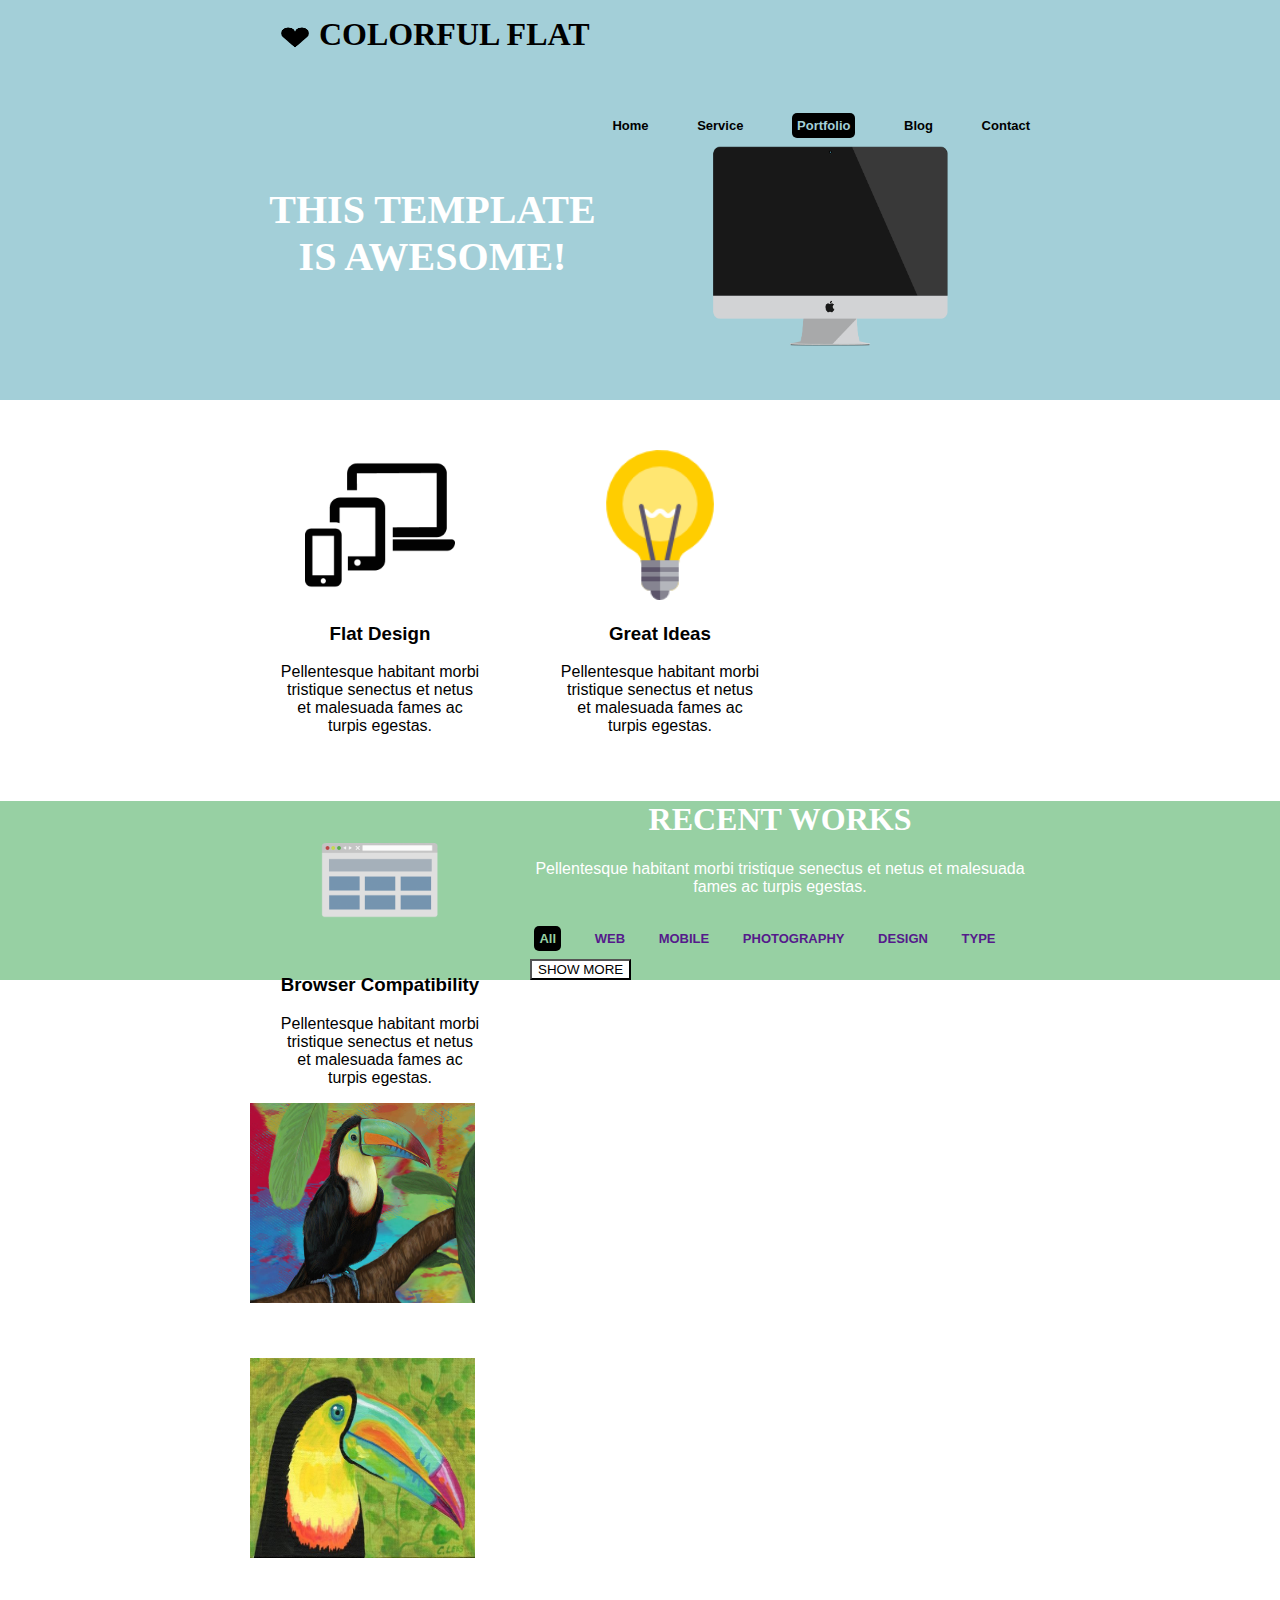
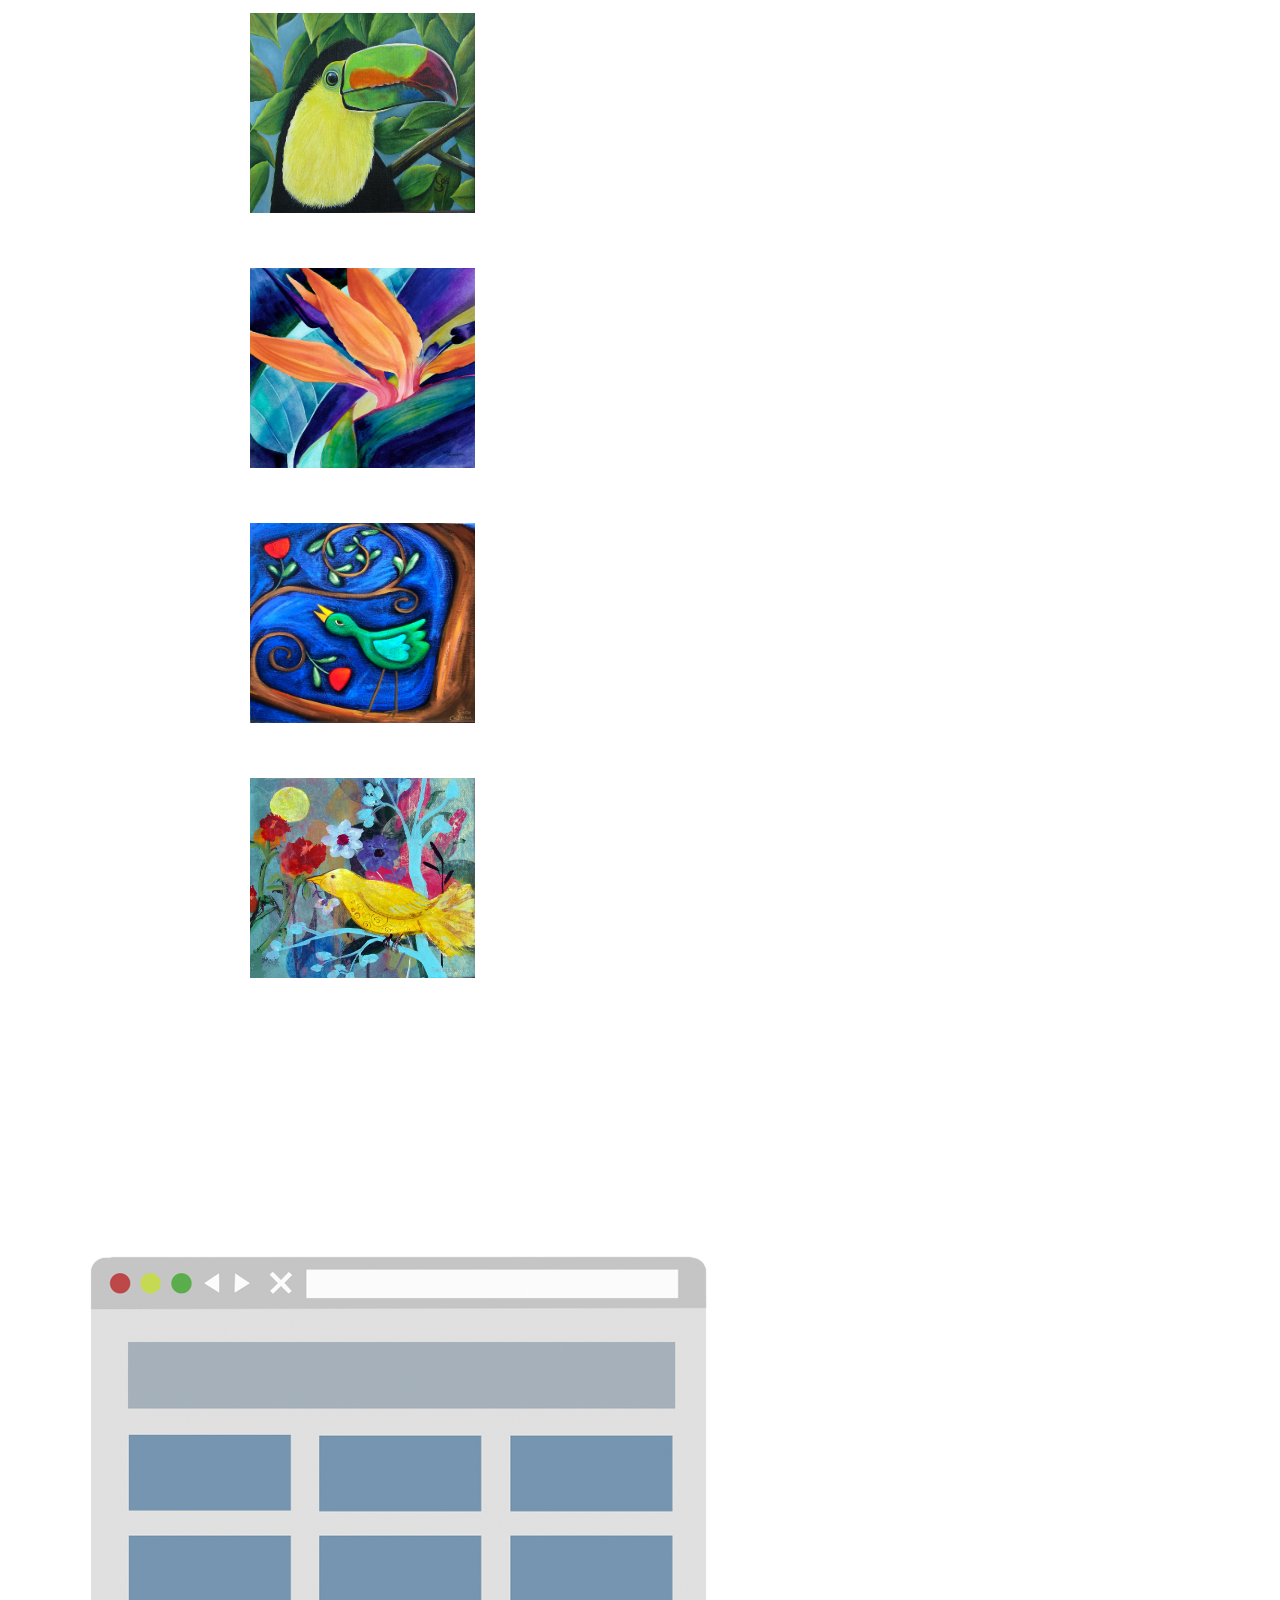
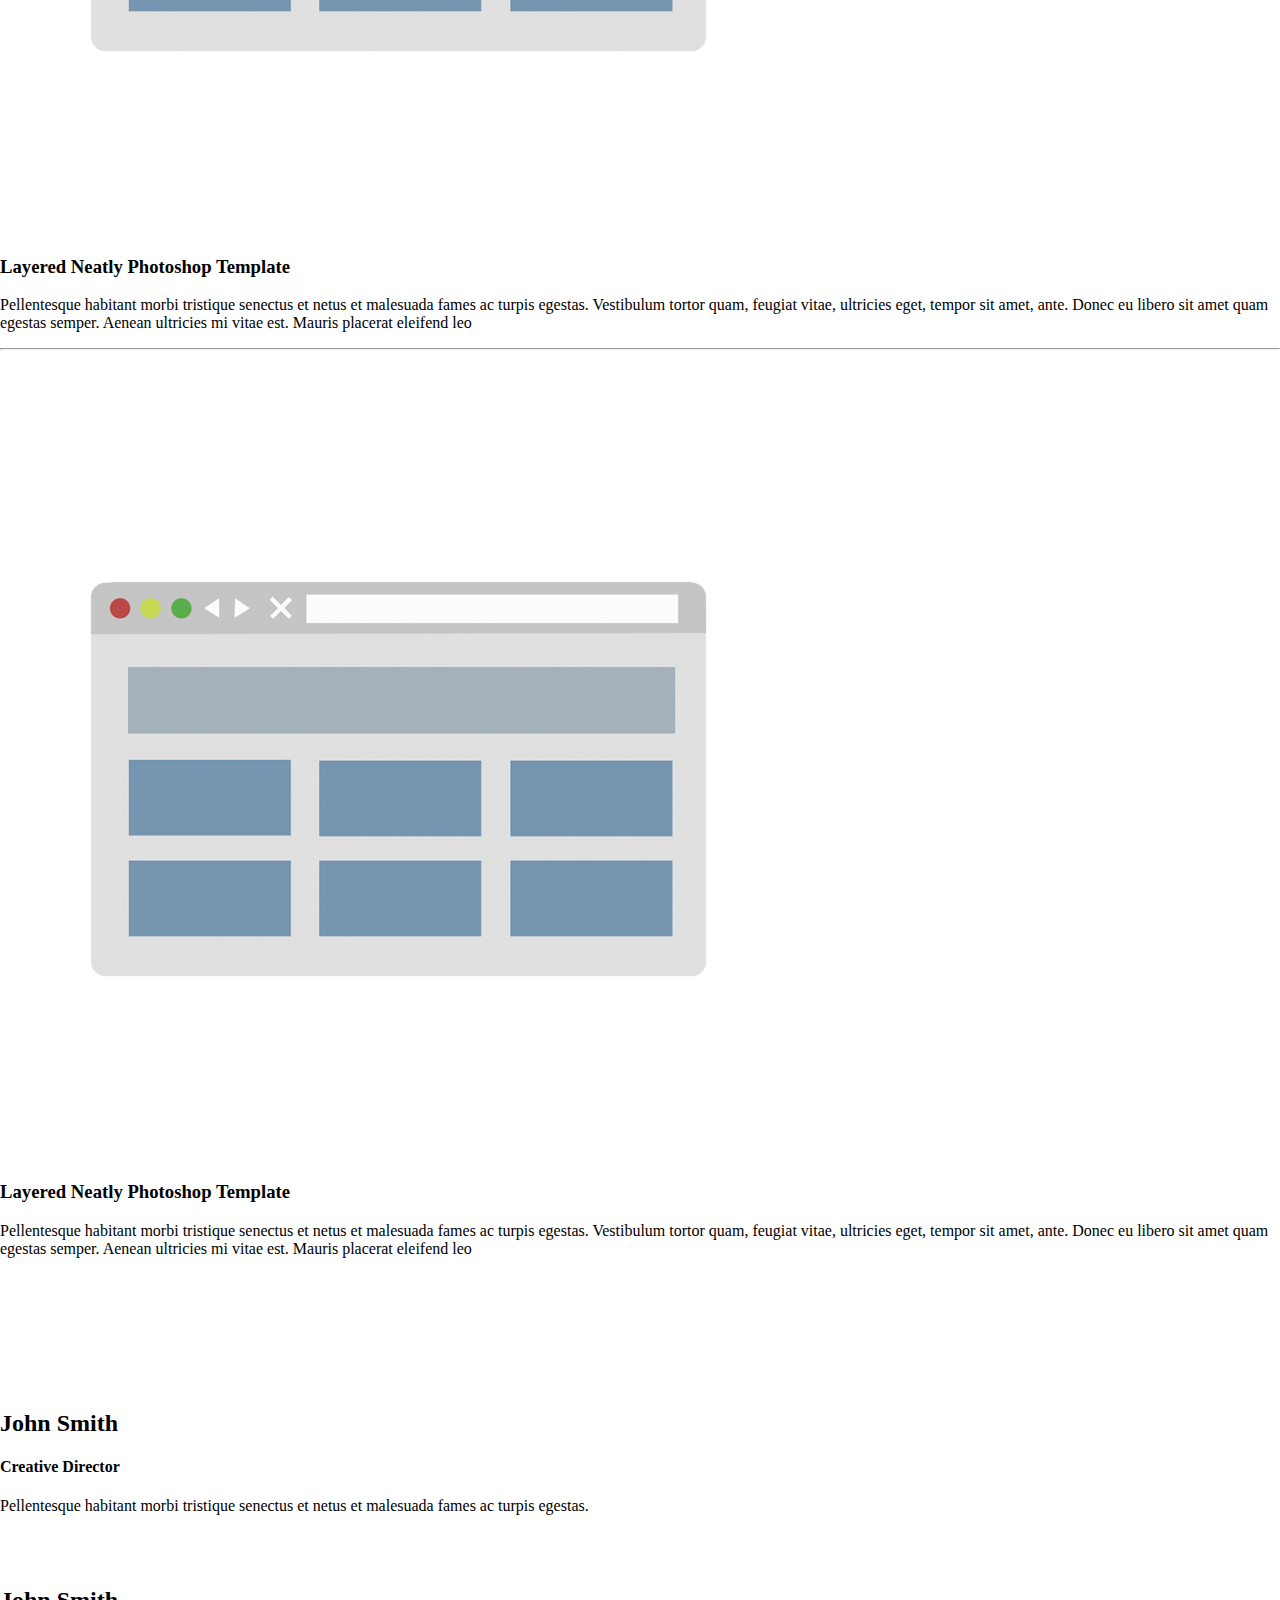
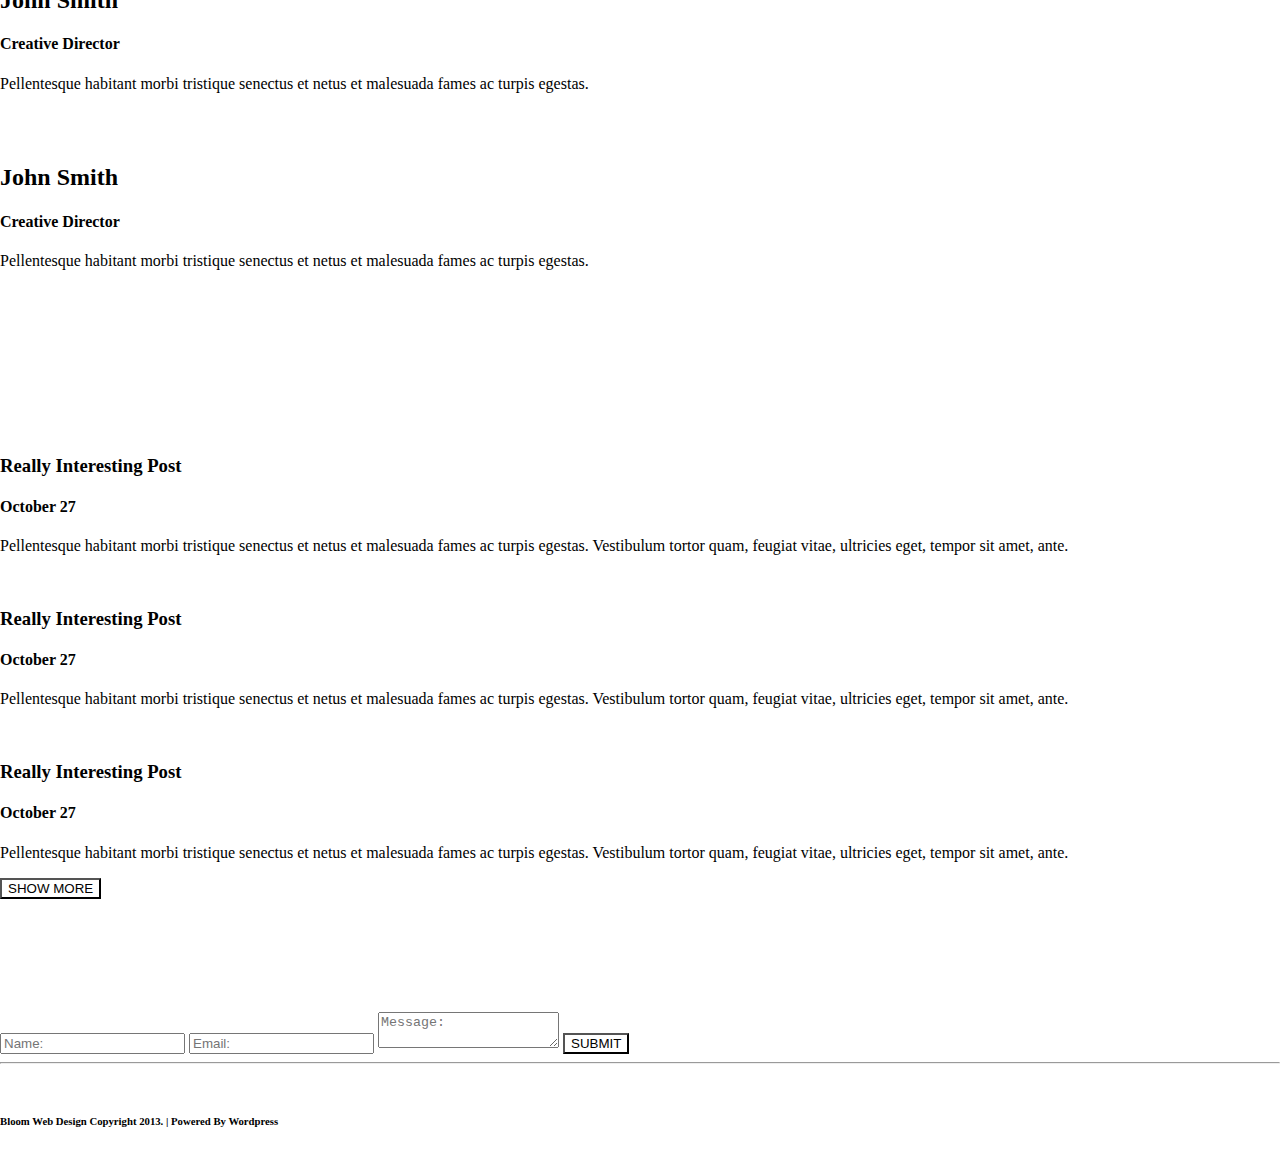
==== index.html @ c3b9e01c "first commit" ====
<!DOCTYPE html>
<html>
<head>
	<title>Colorful Flat</title>
	<meta charset="UTF-8">
	<meta name="description" content="Replica of a PSD file to show flat design">
	<meta name="keywords" content="#">
	<meta name="author" content="Willie Chapman">
	<meta name="viewport" content="width=device-width, initial-scale=1.0">
	<link rel="stylesheet" type="text/css" href="css/main.css">
</head>
<body>
		<!-- Navigation within the Header Section -->
	<header>	
		<nav>
			<div id="logo">
				<img src="img/heart.png">
				<h1> COLORFUL FLAT</h1>
			</div>
			<ul id="navigate">
				<li><a href="">Home</a></li>
				<li><a href=""> Service</a></li>
				<li class="active"><a href="">Portfolio</a></li>
				<li><a href="">Blog</a></li>
				<li><a href="">Contact</a></li>
			</ul>
		</nav>
		<!-- Carousel -->
		<div id="intro">
			<p>THIS TEMPLATE IS AWESOME!</p>
			<img src="img/imac.png">
		</div>
	</header>	

	<!-- Three Featured Thumbnails  -->

	<section class="thumbnail">
		<div class="box">
			<img src="img/macphonetrans.png">
			<div class="gBox">
				<div>
					<h3>Flat Design</h3>
				</div>
				<div>
					<p>Pellentesque habitant morbi tristique senectus et netus et malesuada fames ac turpis egestas.</p>
				</div>	
			</div>
		</div>
		<div class="box">
			<img src="img/bulb.png">
			<div class="gBox">
				<div>
					<h3>Great Ideas</h3>
				</div>
				<div>
					<p>Pellentesque habitant morbi tristique senectus et netus et malesuada fames ac turpis egestas.</p>
				</div>
			</div>
		</div>
		<div class="box">
			<img src="img/browser.png">
			<div class="gBox">
				<div>
					<h3>Browser Compatibility</h3>
				</div>
				<div>			
					<p>Pellentesque habitant morbi tristique senectus et netus et malesuada fames ac turpis egestas.</p>
				</div>
			</div>	
		</div>
	</section>
	<!-- Recent Work Section -->
	<section id="skills">
		<div class="head">
			<h1>RECENT WORKS</h1>
			<p>Pellentesque habitant morbi tristique senectus et netus et malesuada fames ac turpis egestas.</p>
		</div>
		<div>
			<ul>
				<li class="active1"><a href="">All</li>
				<li><a href="">WEB</a></li>
				<li><a href="">MOBILE</a></li>
				<li><a href="">PHOTOGRAPHY</a></li>
				<li><a href="">DESIGN</a></li>
				<li><a href="">TYPE</a></li>
			</ul>
		</div>
		<div class="thumb">
			<a href="#"><img src="img/work1.jpg"></a>
			<a href="#"><img src="img/work2.jpg"></a>
			<a href="#"><img src="img/work3.jpg"></a>
			<a href="#"><img src="img/work4.jpg"></a>
			<a href="#"><img src="img/work5.jpg"></a>
			<a href="#"><img src="img/work6.jpg"></a>
		</div>	
		<button>SHOW MORE</button>
	</section>
	<section id="plan">
		<img src="img/browser.png">
		<div id="info">
			<h3>Layered Neatly Photoshop Template</h3>
			<p>Pellentesque habitant morbi tristique senectus et netus et malesuada fames ac turpis egestas. Vestibulum tortor quam, feugiat vitae, ultricies eget, tempor sit amet, ante. Donec eu libero sit amet quam egestas semper. Aenean ultricies mi vitae est. Mauris placerat eleifend leo</p>
		</div>
		<hr>
		<img src="img/browser.png">
		<div id="info1">
			<h3>Layered Neatly Photoshop Template</h3>
			<p>Pellentesque habitant morbi tristique senectus et netus et malesuada fames ac turpis egestas. Vestibulum tortor quam, feugiat vitae, ultricies eget, tempor sit amet, ante. Donec eu libero sit amet quam egestas semper. Aenean ultricies mi vitae est. Mauris placerat eleifend leo</p>
		</div>
	</section>
	<section id="team">
		<div class="head">
			<h1>MEET OUR TEAM</h1>
			<p>Pellentesque habitant morbi tristique senectus et netus et malesuada fames ac turpis egestas.</p>
		</div>
		<div>
			<img src="">
			<div>	
				<h2>John Smith</h2>
				<h4> Creative Director</h4>
				<p>Pellentesque habitant morbi tristique senectus et netus et malesuada fames ac turpis egestas.</p>
				<a href=""><img src=""></a>
				<a href=""><img src=""></a>
				<a href=""><img src=""></a>
			</div>	
		</div>
		<div>
			<img src="">
			<div>	
				<h2>John Smith</h2>
				<h4> Creative Director</h4>
				<p>Pellentesque habitant morbi tristique senectus et netus et malesuada fames ac turpis egestas.</p>
				<a href=""><img src=""></a>
				<a href=""><img src=""></a>
				<a href=""><img src=""></a>
			</div>	
		</div>
		<div>
			<img src="">
			<div>	
				<h2>John Smith</h2>
				<h4> Creative Director</h4>
				<p>Pellentesque habitant morbi tristique senectus et netus et malesuada fames ac turpis egestas.</p>
				<a href=""><img src=""></a>
				<a href=""><img src=""></a>
				<a href=""><img src=""></a>
			</div>	
		</div>
	</section>	
	<section id="posts">
		<div class="head">
			<h1>RECENT POSTS</h1>
			<p>Pellentesque habitant morbi tristique senectus et netus et malesuada fames ac turpis egestas.</p>
		</div>	
		<div>
			<img src="">

			<div>
				<h3><strong> Really Interesting Post</strong></h3>
				<h4>October 27</h4>
				<p>Pellentesque habitant morbi tristique senectus et netus et malesuada fames ac turpis egestas. Vestibulum tortor quam, feugiat vitae, ultricies eget, tempor sit amet, ante.</p>
			</div>
		</div>
		<div>
			<img src="">
			<div>
				<h3><strong> Really Interesting Post</strong></h3>
				<h4>October 27</h4>
				<p>Pellentesque habitant morbi tristique senectus et netus et malesuada fames ac turpis egestas. Vestibulum tortor quam, feugiat vitae, ultricies eget, tempor sit amet, ante.</p>
			</div>
		</div>
		<div>
			<img src="">
			<div>
				<h3><strong> Really Interesting Post</strong></h3>
				<h4>October 27</h4>
				<p>Pellentesque habitant morbi tristique senectus et netus et malesuada fames ac turpis egestas. Vestibulum tortor quam, feugiat vitae, ultricies eget, tempor sit amet, ante.</p>
			</div>
		</div>
		<button>SHOW MORE</button>
	</section>	
	<section id="contact">
		<div class="head">
			<h1>CONTACT US</h1>
			<p>Pellentesque habitant morbi tristique senectus et netus et malesuada fames ac turpis egestas.</p>
		</div>
		<form>
			<input type="text" name="name" placeholder="Name:">
			<input type="text" name="email" placeholder="Email:">
			<textarea placeholder="Message:"></textarea>
			<button>SUBMIT</button>
		</form>
		<hr>
		<footer>
		<a href=""><img src=""></a>
		<a href=""><img src=""></a>
		<a href=""><img src=""></a>
		<a href=""><img src=""></a>

		<h6><span class="copy">Bloom Web Design</span> Copyright 2013. | Powered By <span class="copy">Wordpress</span></h6>
		</footer>
	</section>

</body>
</html>
---- css/main.css ----
body {
	margin:0;
}

li, a {
	text-decoration: none;
}
header {
	background-color: #A3CFD8;
	padding-left: 250px;
	padding-right: 250px;
	height: 400px;	
}

nav {
	padding-bottom: 125px;
}


/*logo*/
#logo {
	float: left;
	display: inline;


}
#logo img{
	display: inline-block;
	height: 75px;
	width: 90px;
}

#logo h1 {
	display: inline;
	position: relative;
	bottom: 30px;
	right: 25px;
} 
/*Nav Links*/
nav ul {
	float: right;
	margin-top: 35px;
	font-family: sans-serif;
	font-weight: bold;
	font-size: 13px;
}
nav ul li {
	display: inline;
	margin-left: 45px;


}

nav a {
	color: black;
}

.active a{
	color: #A3CFD8;
	background-color: black;
	border-radius: 5px;
	padding: 5px;
	
}

#intro p {
	float: left;
	text-align: center;
	font-size: 40px;
	font-weight: bold;
	color: #ffffff;
	width: 365px;
	padding: 0;
	
}

#intro img {
	float: right;
	width: 250px;
	height: 200px;
	margin-right: 75px;
}

/*Features Three Thumbnails Section*/

.thumbnail {
	background-color: #ffffff;
	padding-left: 250px;
	padding-right: 250px;
	height: 380px;
}

.box {
	position: relative;
	float: left;
	padding-top: 50px;
	padding-right: 80px;
	left: 30px; 
}

.box img {
	width: 150px;
	height: 150px;
	margin-left: 25px;
}

.gBox h3 {
	width: 200px;
	text-align: center;
	font-family: sans-serif;
}

.gBox p {
	width: 200px;
	text-align: center;
	font-family: sans-serif;
}

/*Recent Worrk Section*/

#skills {
	background-color: #97D0A3;
	padding-left: 250px;
	padding-right: 250px;
}

.head {
	color: #ffffff;
	text-align: center; 
}

.head p {
	font-family: sans-serif;
}



#skills ul {
	text-align: center;
	margin-top: 35px;
	font-family: sans-serif;
	font-weight: bold;
	font-size: 13px;
	color: white;
	 
}

#kills ul a {
	color: white;
}

#skills li {
	text-decoration: none;
	display: inline;
	margin-right: 30px
}

.active1 a{
	color: #97D0A3;
	background-color: black;
	border-radius: 5px;
	padding: 5px;
	
}

.thumb {
	display: block;
	margin-left: auto;
	margin-right: 95%;                                                                                                                                                                                                                                                                                                                                                                                                                                                                                                                                                                                                                                                                                                                                                                                                                                                                                                                                                                                                                                                                                                                                                                                                                                                                                                                                                            


}

.thumb img{
	padding-right: 55px;
	padding-bottom: 55px;
	width: 225px;
	height: 200px;
	float: left;
	
}
button {
	text-align: center;
	background-color: white;
}
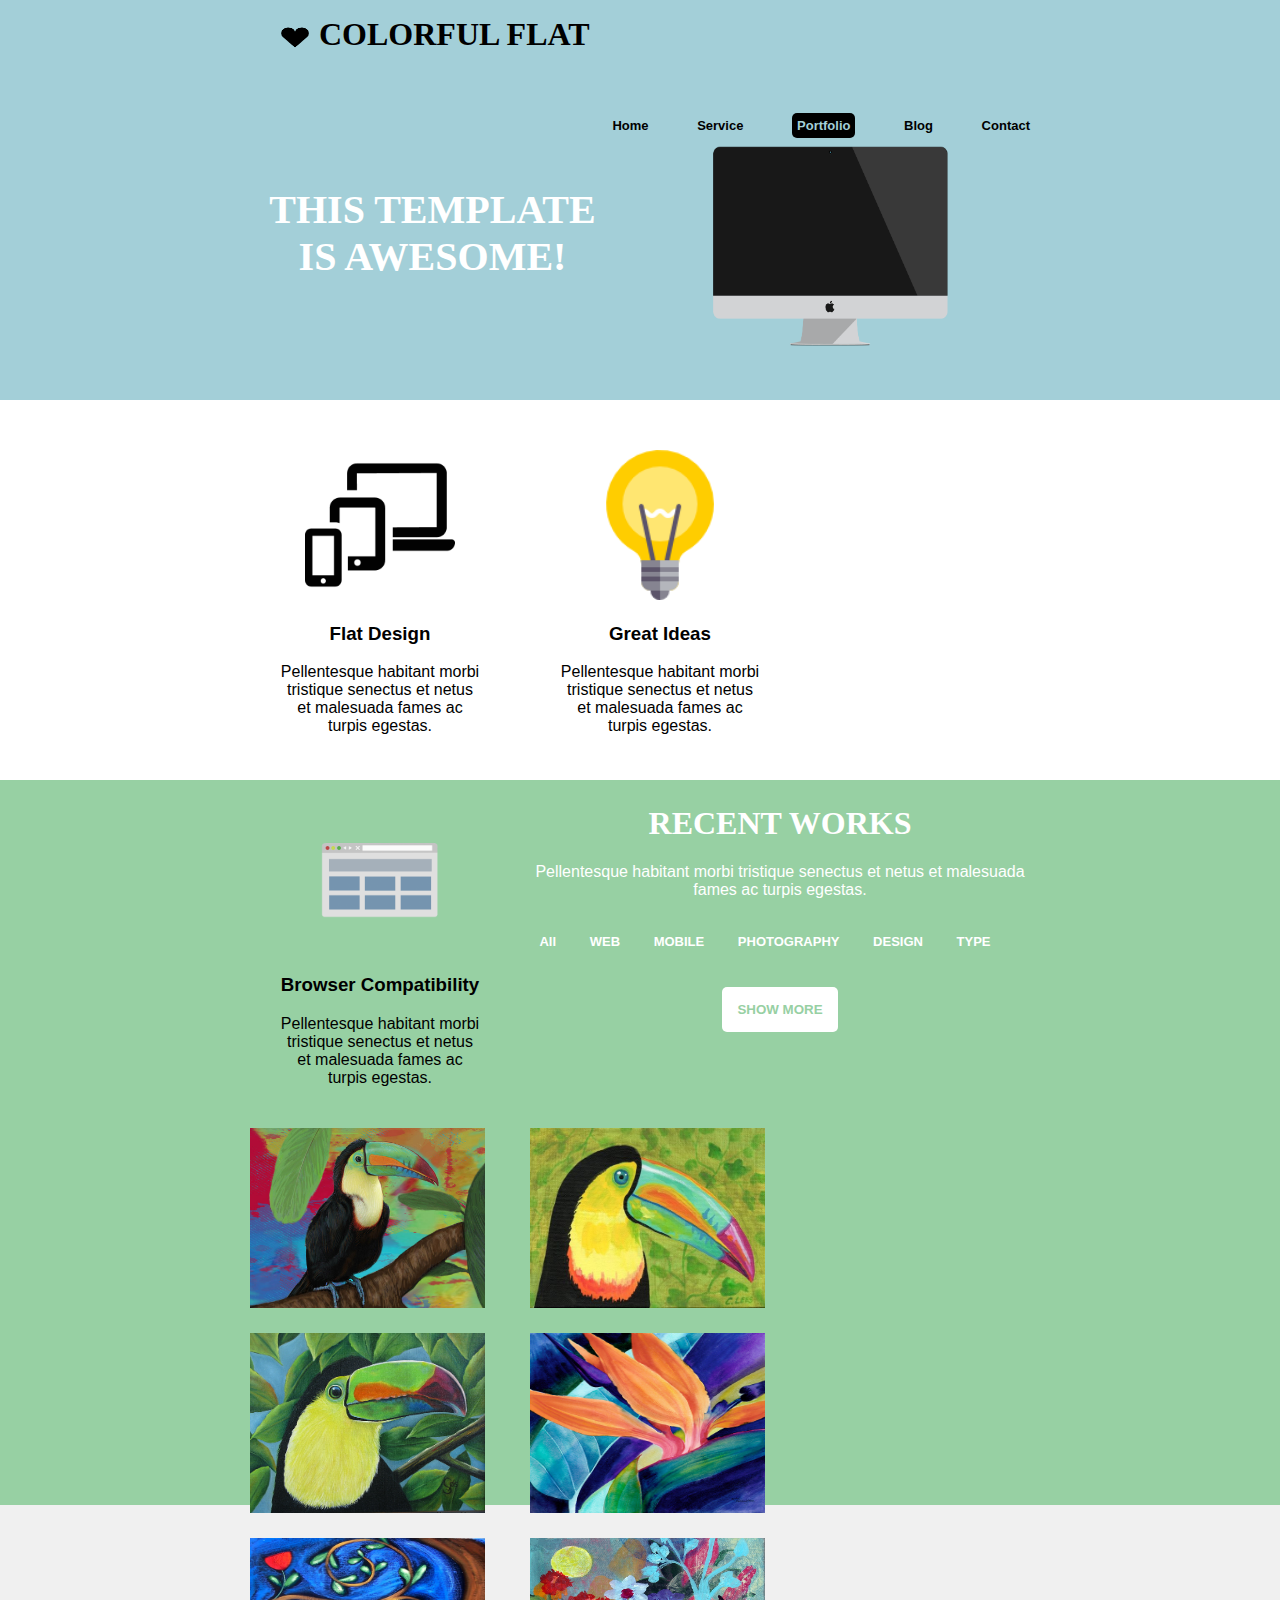
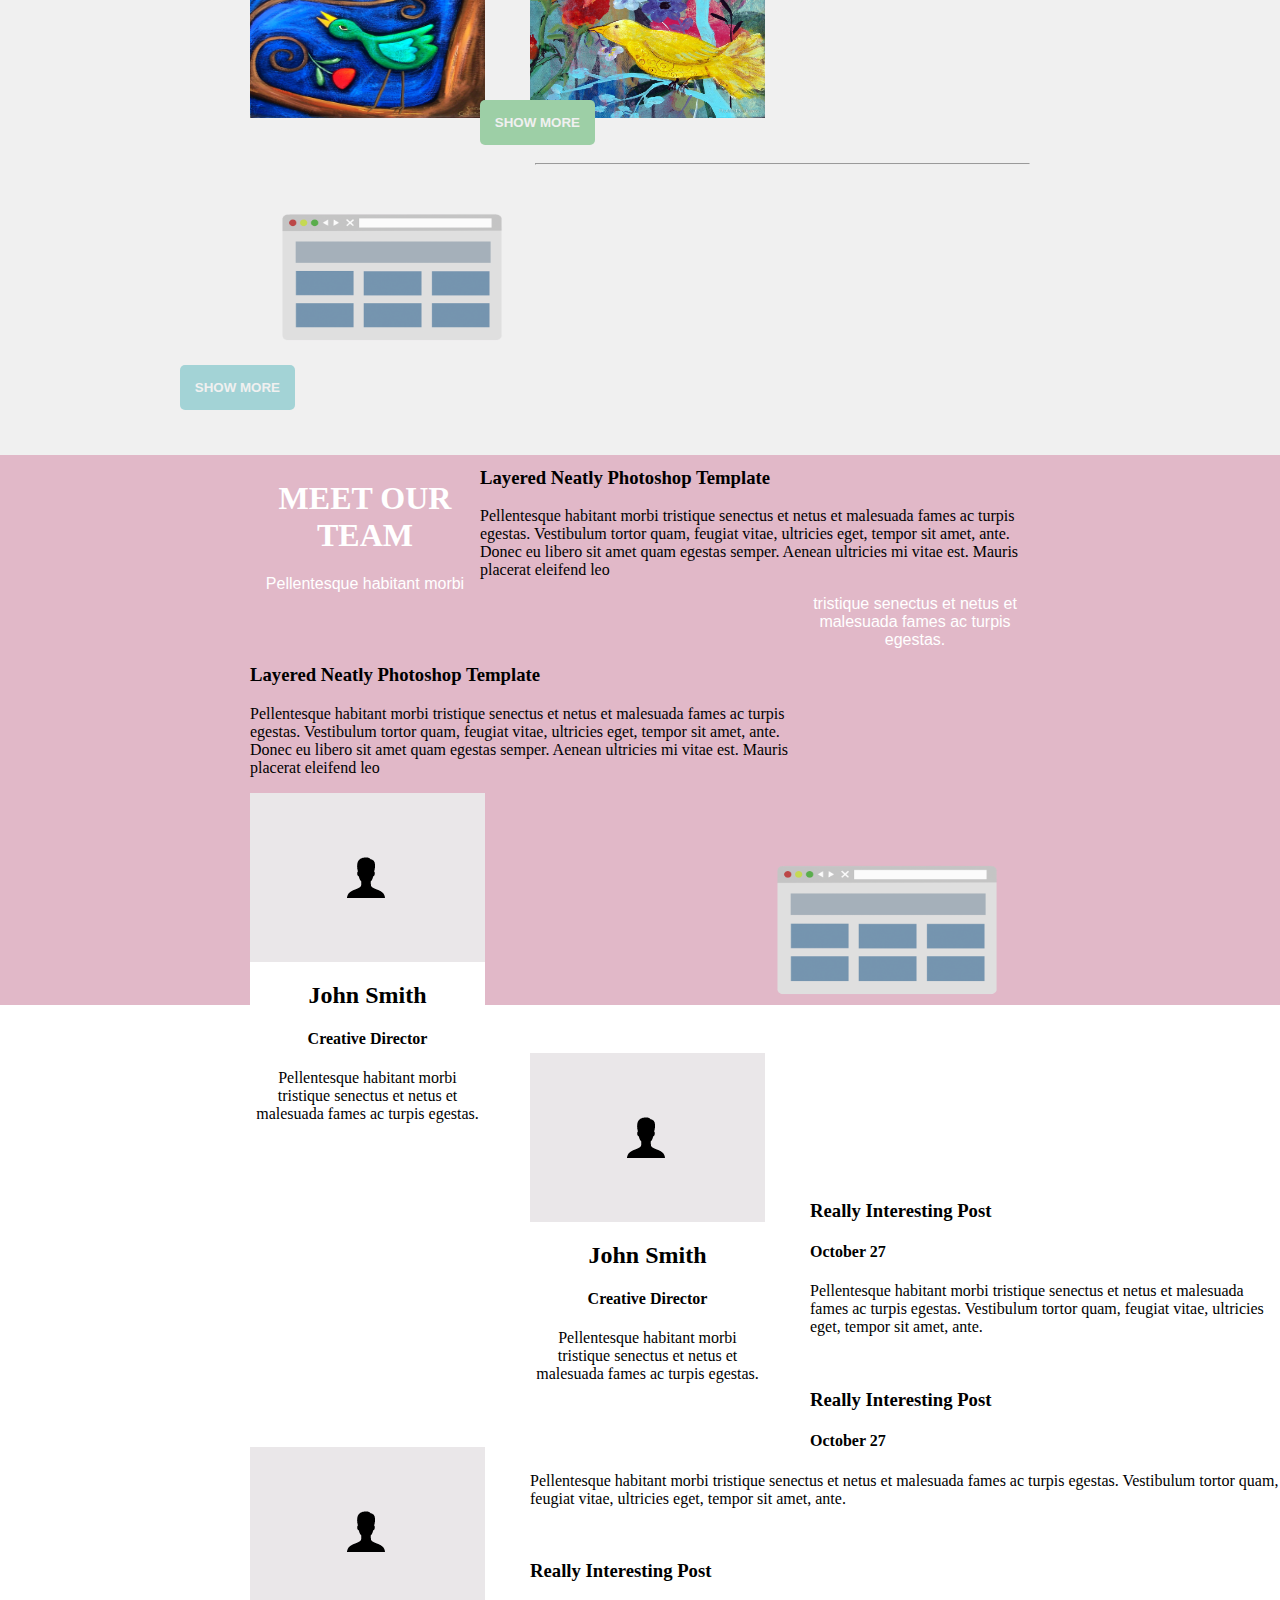
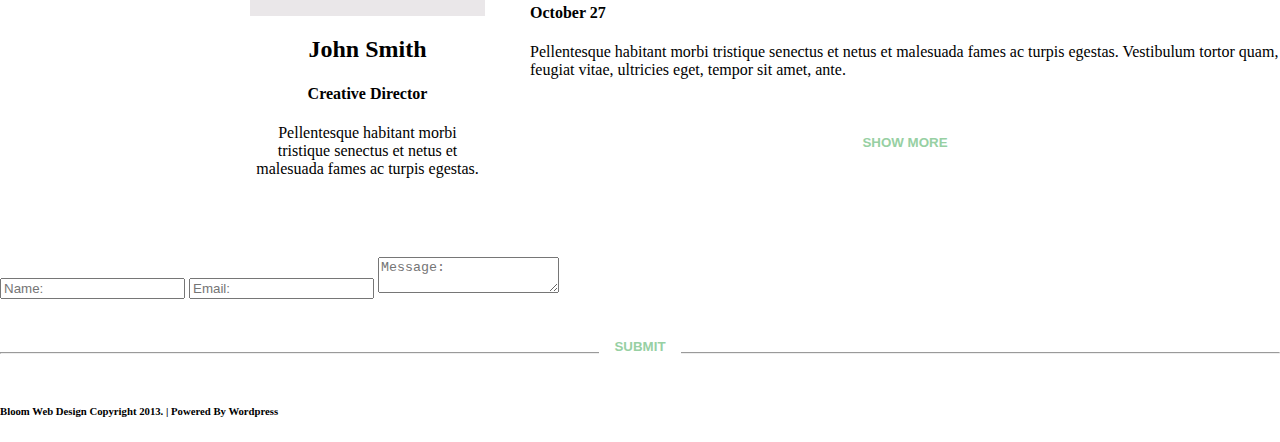
==== commit acf5ba30: "Skills Section: Placed thumbnails in 3 columns 2 rows and changed width. Layered Template Section: P" ====
--- a/index.html
+++ b/index.html
@@ -77,7 +77,7 @@
 		</div>
 		<div>
 			<ul>
-				<li class="active1"><a href="">All</li>
+				<li class="active1"><a href="#">All</a></li>
 				<li><a href="">WEB</a></li>
 				<li><a href="">MOBILE</a></li>
 				<li><a href="">PHOTOGRAPHY</a></li>
@@ -95,27 +95,33 @@
 		</div>	
 		<button>SHOW MORE</button>
 	</section>
-	<section id="plan">
-		<img src="img/browser.png">
-		<div id="info">
-			<h3>Layered Neatly Photoshop Template</h3>
-			<p>Pellentesque habitant morbi tristique senectus et netus et malesuada fames ac turpis egestas. Vestibulum tortor quam, feugiat vitae, ultricies eget, tempor sit amet, ante. Donec eu libero sit amet quam egestas semper. Aenean ultricies mi vitae est. Mauris placerat eleifend leo</p>
+	<section class="plan">
+		<div class="group3">
+			<img class="img1" src="img/browser.png">
+			<div class="info">
+				<h3>Layered Neatly Photoshop Template</h3>
+				<p>Pellentesque habitant morbi tristique senectus et netus et malesuada fames ac turpis egestas. Vestibulum tortor quam, feugiat vitae, ultricies eget, tempor sit amet, ante. Donec eu libero sit amet quam egestas semper. Aenean ultricies mi vitae est. Mauris placerat eleifend leo</p>
+				<button>SHOW MORE</button>
+			</div>
 		</div>
 		<hr>
-		<img src="img/browser.png">
-		<div id="info1">
-			<h3>Layered Neatly Photoshop Template</h3>
-			<p>Pellentesque habitant morbi tristique senectus et netus et malesuada fames ac turpis egestas. Vestibulum tortor quam, feugiat vitae, ultricies eget, tempor sit amet, ante. Donec eu libero sit amet quam egestas semper. Aenean ultricies mi vitae est. Mauris placerat eleifend leo</p>
-		</div>
-	</section>
-	<section id="team">
+		<div class="group3">
+			<div class="info1">
+				<h3>Layered Neatly Photoshop Template</h3>
+				<p>Pellentesque habitant morbi tristique senectus et netus et malesuada fames ac turpis egestas. Vestibulum tortor quam, feugiat vitae, ultricies eget, tempor sit amet, ante. Donec eu libero sit amet quam egestas semper. Aenean ultricies mi vitae est. Mauris placerat eleifend leo</p>
+				<button>SHOW MORE</button>
+			</div>
+			<img class="img2" src="img/browser.png">
+		</div>	
+	</section>
+	<section class="team">
 		<div class="head">
 			<h1>MEET OUR TEAM</h1>
 			<p>Pellentesque habitant morbi tristique senectus et netus et malesuada fames ac turpis egestas.</p>
 		</div>
-		<div>
-			<img src="">
-			<div>	
+		<div class= "member">
+			<img class="avatar" src="img/avatar.png">
+			<div class="about">	
 				<h2>John Smith</h2>
 				<h4> Creative Director</h4>
 				<p>Pellentesque habitant morbi tristique senectus et netus et malesuada fames ac turpis egestas.</p>
@@ -124,9 +130,9 @@
 				<a href=""><img src=""></a>
 			</div>	
 		</div>
-		<div>
-			<img src="">
-			<div>	
+		<div class= "member">
+			<img class="avatar" src="img/avatar.png">
+			<div class="about">	
 				<h2>John Smith</h2>
 				<h4> Creative Director</h4>
 				<p>Pellentesque habitant morbi tristique senectus et netus et malesuada fames ac turpis egestas.</p>
@@ -135,9 +141,9 @@
 				<a href=""><img src=""></a>
 			</div>	
 		</div>
-		<div>
-			<img src="">
-			<div>	
+		<div class= "member">
+			<img class="avatar" src="img/avatar.png">
+			<div class="about">	
 				<h2>John Smith</h2>
 				<h4> Creative Director</h4>
 				<p>Pellentesque habitant morbi tristique senectus et netus et malesuada fames ac turpis egestas.</p>
--- a/css/main.css
+++ b/css/main.css
@@ -1,5 +1,6 @@
 body {
 	margin:0;
+	padding:0;
 }
 
 li, a {
@@ -54,6 +55,8 @@
 nav a {
 	color: black;
 }
+
+
 
 .active a{
 	color: #A3CFD8;
@@ -122,18 +125,23 @@
 	background-color: #97D0A3;
 	padding-left: 250px;
 	padding-right: 250px;
+	height: 725px;
 }
 
 .head {
 	color: #ffffff;
 	text-align: center; 
+	margin: 0;
+	padding-top: 25px;
+}
+
+.head h1 {
+	margin-top: 0;
 }
 
 .head p {
 	font-family: sans-serif;
 }
-
-
 
 #skills ul {
 	text-align: center;
@@ -145,7 +153,7 @@
 	 
 }
 
-#kills ul a {
+#skills ul a {
 	color: white;
 }
 
@@ -155,32 +163,120 @@
 	margin-right: 30px
 }
 
-.active1 a{
+.active1 li a: active {
 	color: #97D0A3;
-	background-color: black;
+	background-color: #ffffff;
 	border-radius: 5px;
 	padding: 5px;
+}
+
+#skills .thumb {                                                                                                                                                                                                                                                                                                                                                                                                                                                                                                                                                                                                                                                                                                                                                                                                                                                                                                                                                                                                                                                                                                                                                                                                                                                                                                                                                            
+	float: left;
+	margin-top: 25px;
+
+}
+
+#skills .thumb img {
+	padding-right: 45px;
+	padding-bottom: 25px;
+	width: 235px;
+	height: 180px;
+	float: left;
 	
 }
 
-.thumb {
-	display: block;
-	margin-left: auto;
-	margin-right: 95%;                                                                                                                                                                                                                                                                                                                                                                                                                                                                                                                                                                                                                                                                                                                                                                                                                                                                                                                                                                                                                                                                                                                                                                                                                                                                                                                                                            
-
-
-}
-
-.thumb img{
-	padding-right: 55px;
-	padding-bottom: 55px;
-	width: 225px;
-	height: 200px;
-	float: left;
-	
-}
 button {
+	position: relative;
+	top: 25px;
 	text-align: center;
 	background-color: white;
-}
-
+	margin:0 auto;
+    display: block;
+    border: none;
+    border-radius: 5px;
+    padding: 15px 15px;
+    color: #97D0A3;
+    font-weight: bold;
+}
+
+/*Layered Template*/
+.plan {
+	padding-left: 250px;
+	padding-right: 250px;
+	height: 550px;
+	background-color: #F0F0F0;
+}
+
+.plan .img1 {
+	float: left;
+	width: 285px;
+	height: 255px;
+}
+
+.plan .info {
+	float: right;
+	width: 550px;
+	padding-top: 50px;
+}
+.info button {
+	position: absolute;
+	top: 1700px;
+	right: 685px;
+	color: #F0F0F0;
+	background-color: #9DCFA6;
+}
+
+.plan .img2 {
+	float: right;
+	width: 285px;
+	height: 260px;
+}
+
+.plan .info1 {
+	float: left;
+	width: 550px;
+	padding-top: 50px;
+}
+
+.info1 button {
+	position: absolute;
+	top: 1965px;
+	right: 985px;
+	color: #F0F0F0;
+	background-color: #A3D3D6;
+}
+
+
+.group3 {
+	height: 250px;
+}
+
+/*Team Section*/
+
+.team {
+	background-color: #E1B8C8;
+	padding-left: 250px;
+	padding-right: 250px;
+	height: 550px;
+}
+
+.team .member {
+	float: left;
+	width: 235px;
+	margin-right: 45px;
+	text-align: center;
+}
+ .member .avatar {
+ 	background-color: #EAE7E9;
+ 	padding: 60px 95px 60px 90px;
+}	
+.member .about{
+	position: relative;
+	bottom: 5px;
+	background-color: #ffffff;
+	padding-bottom: 25px;
+	padding-top: 20px;
+}
+.about h2 {
+	margin: 0;
+}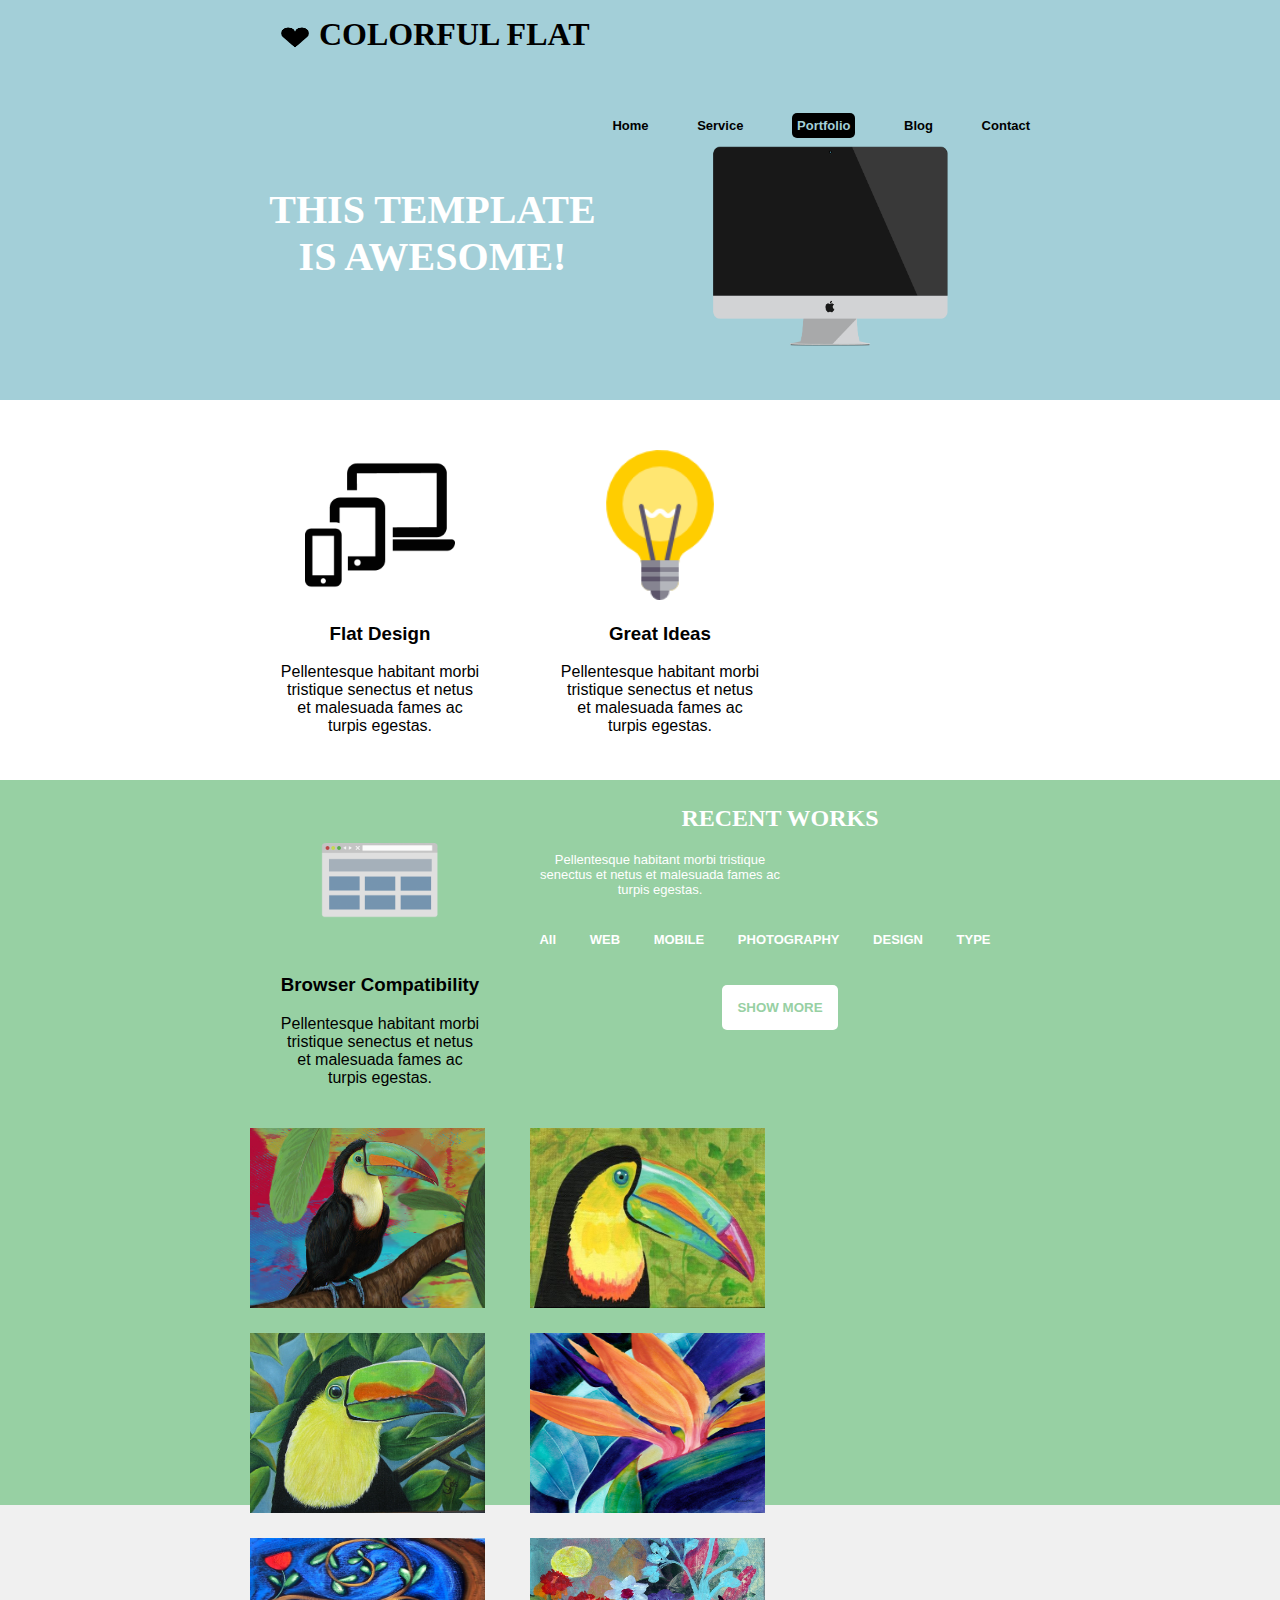
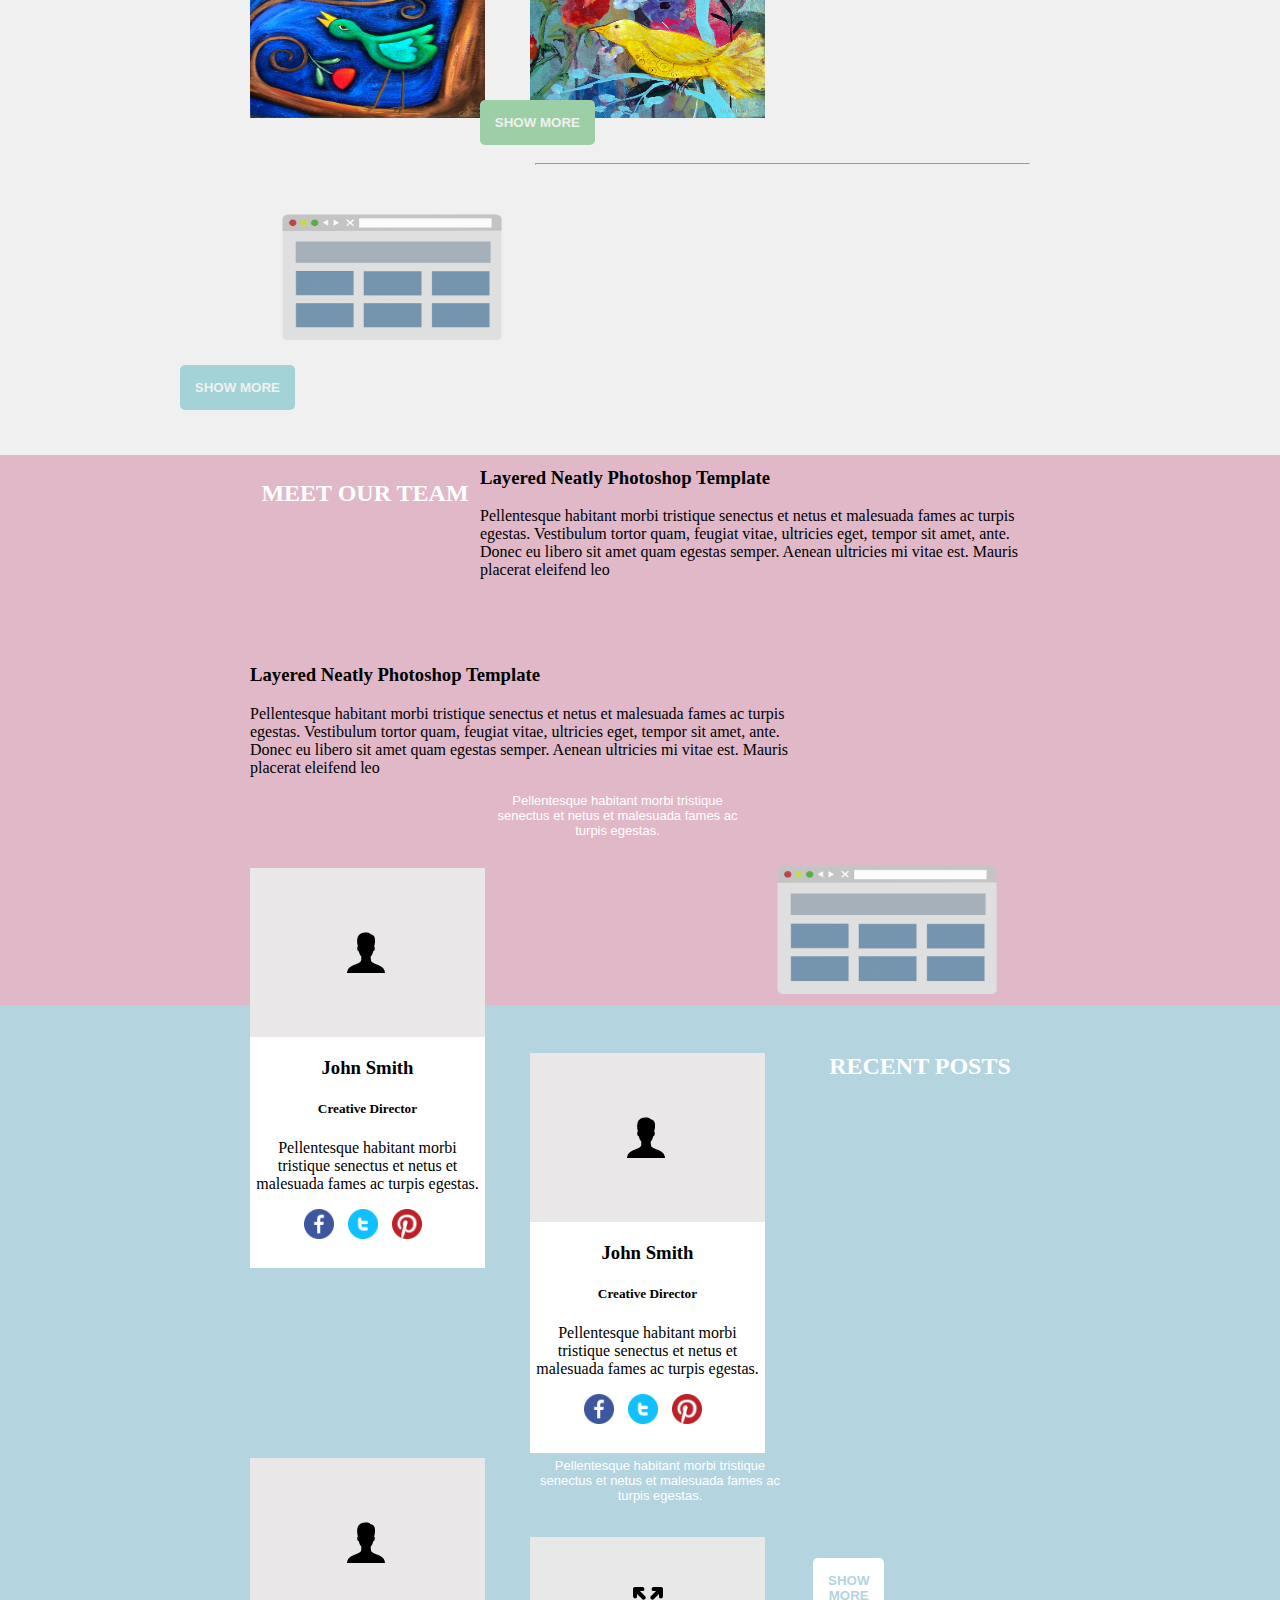
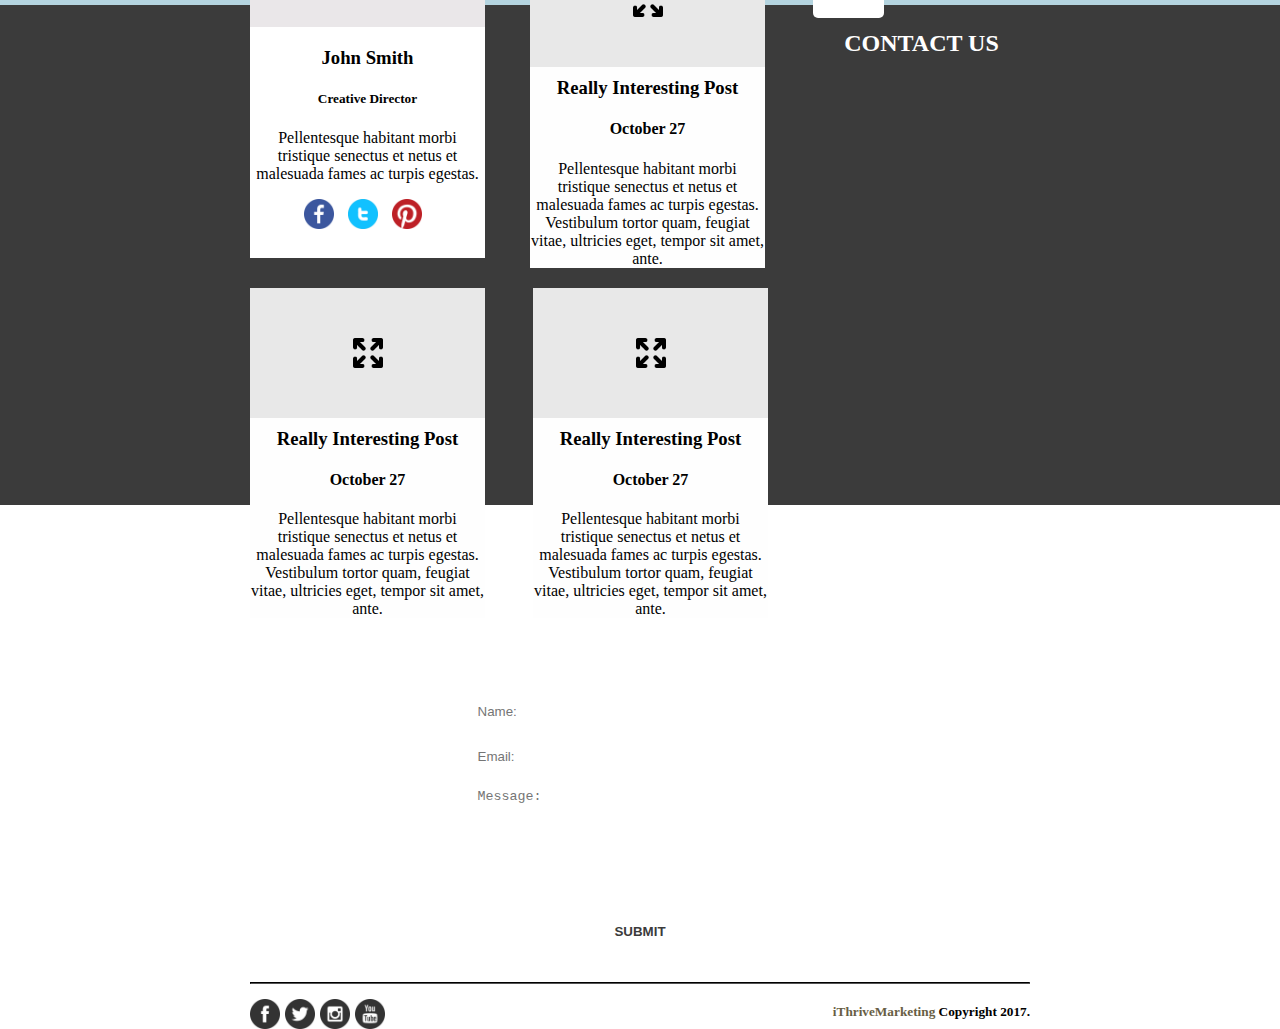
==== commit 962f3cbc: "Completed css for contact section, removed all h1 tags and changed them to h2 tags except for the on" ====
--- a/index.html
+++ b/index.html
@@ -25,6 +25,7 @@
 				<li><a href="">Contact</a></li>
 			</ul>
 		</nav>
+
 		<!-- Carousel -->
 		<div id="intro">
 			<p>THIS TEMPLATE IS AWESOME!</p>
@@ -33,7 +34,6 @@
 	</header>	
 
 	<!-- Three Featured Thumbnails  -->
-
 	<section class="thumbnail">
 		<div class="box">
 			<img src="img/macphonetrans.png">
@@ -69,11 +69,12 @@
 			</div>	
 		</div>
 	</section>
+
 	<!-- Recent Work Section -->
 	<section id="skills">
 		<div class="head">
-			<h1>RECENT WORKS</h1>
-			<p>Pellentesque habitant morbi tristique senectus et netus et malesuada fames ac turpis egestas.</p>
+			<h2>RECENT WORKS</h2>
+			<p class="pgraph">Pellentesque habitant morbi tristique senectus et netus et malesuada fames ac turpis egestas.</p>
 		</div>
 		<div>
 			<ul>
@@ -95,6 +96,8 @@
 		</div>	
 		<button>SHOW MORE</button>
 	</section>
+
+	<!-- Service -->
 	<section class="plan">
 		<div class="group3">
 			<img class="img1" src="img/browser.png">
@@ -114,70 +117,75 @@
 			<img class="img2" src="img/browser.png">
 		</div>	
 	</section>
+
+	<!-- Team -->
 	<section class="team">
 		<div class="head">
-			<h1>MEET OUR TEAM</h1>
-			<p>Pellentesque habitant morbi tristique senectus et netus et malesuada fames ac turpis egestas.</p>
+			<h2>MEET OUR TEAM</h2>
+			<p class="pgraph">Pellentesque habitant morbi tristique senectus et netus et malesuada fames ac turpis egestas.</p>
 		</div>
 		<div class= "member">
 			<img class="avatar" src="img/avatar.png">
 			<div class="about">	
-				<h2>John Smith</h2>
-				<h4> Creative Director</h4>
+				<h3>John Smith</h3>
+				<h5> Creative Director</h5>
 				<p>Pellentesque habitant morbi tristique senectus et netus et malesuada fames ac turpis egestas.</p>
-				<a href=""><img src=""></a>
-				<a href=""><img src=""></a>
-				<a href=""><img src=""></a>
+				<a href=""><img src="img/facebook.png"></a>
+				<a href=""><img src="img/twitter.png"></a>
+				<a href=""><img src="img/pinterest.png"></a>
 			</div>	
 		</div>
 		<div class= "member">
 			<img class="avatar" src="img/avatar.png">
 			<div class="about">	
-				<h2>John Smith</h2>
-				<h4> Creative Director</h4>
+				<h3>John Smith</h3>
+				<h5> Creative Director</h5>
 				<p>Pellentesque habitant morbi tristique senectus et netus et malesuada fames ac turpis egestas.</p>
-				<a href=""><img src=""></a>
-				<a href=""><img src=""></a>
-				<a href=""><img src=""></a>
+				<a href=""><img src="img/facebook.png"></a>
+				<a href=""><img src="img/twitter.png"></a>
+				<a href=""><img src="img/pinterest.png"></a>
 			</div>	
 		</div>
 		<div class= "member">
 			<img class="avatar" src="img/avatar.png">
 			<div class="about">	
-				<h2>John Smith</h2>
-				<h4> Creative Director</h4>
+				<h3>John Smith</h3>
+				<h5> Creative Director</h5>
 				<p>Pellentesque habitant morbi tristique senectus et netus et malesuada fames ac turpis egestas.</p>
-				<a href=""><img src=""></a>
-				<a href=""><img src=""></a>
-				<a href=""><img src=""></a>
-			</div>	
-		</div>
-	</section>	
+				<a href=""><img src="img/facebook.png"></a>
+				<a href=""><img src="img/twitter.png"></a>
+				<a href=""><img src="img/pinterest.png"></a>
+			</div>	
+		</div>
+	</section>
+
+	<!-- Recent Post Section -->
 	<section id="posts">
 		<div class="head">
-			<h1>RECENT POSTS</h1>
-			<p>Pellentesque habitant morbi tristique senectus et netus et malesuada fames ac turpis egestas.</p>
+			<h2>RECENT POSTS</h2>
+			<p class="pgraph">Pellentesque habitant morbi tristique senectus et netus et malesuada fames ac turpis egestas.</p>
 		</div>	
-		<div>
-			<img src="">
-
-			<div>
+		<div class="post">
+			<img src="img/arrows.png">
+
+			<div class="posti">
 				<h3><strong> Really Interesting Post</strong></h3>
 				<h4>October 27</h4>
 				<p>Pellentesque habitant morbi tristique senectus et netus et malesuada fames ac turpis egestas. Vestibulum tortor quam, feugiat vitae, ultricies eget, tempor sit amet, ante.</p>
 			</div>
 		</div>
-		<div>
-			<img src="">
-			<div>
+		<div class="post">
+			<img src="img/arrows.png">
+			<div class="posti">
+
 				<h3><strong> Really Interesting Post</strong></h3>
 				<h4>October 27</h4>
 				<p>Pellentesque habitant morbi tristique senectus et netus et malesuada fames ac turpis egestas. Vestibulum tortor quam, feugiat vitae, ultricies eget, tempor sit amet, ante.</p>
 			</div>
 		</div>
-		<div>
-			<img src="">
-			<div>
+		<div class="post">
+			<img src="img/arrows.png">
+			<div class="posti">
 				<h3><strong> Really Interesting Post</strong></h3>
 				<h4>October 27</h4>
 				<p>Pellentesque habitant morbi tristique senectus et netus et malesuada fames ac turpis egestas. Vestibulum tortor quam, feugiat vitae, ultricies eget, tempor sit amet, ante.</p>
@@ -185,25 +193,30 @@
 		</div>
 		<button>SHOW MORE</button>
 	</section>	
+
+	<!-- Contact -->
 	<section id="contact">
 		<div class="head">
-			<h1>CONTACT US</h1>
-			<p>Pellentesque habitant morbi tristique senectus et netus et malesuada fames ac turpis egestas.</p>
-		</div>
-		<form>
-			<input type="text" name="name" placeholder="Name:">
-			<input type="text" name="email" placeholder="Email:">
-			<textarea placeholder="Message:"></textarea>
-			<button>SUBMIT</button>
-		</form>
+			<h2>CONTACT US</h2>
+			<p class="pgraph">Pellentesque habitant morbi tristique senectus et netus et malesuada fames ac turpis egestas.</p>
+		</div>
+		<div>
+			<form>
+				<input class="mywidth" type="text" name="name" placeholder="Name:">
+				<input class="mywidth" type="text" name="email" placeholder="Email:">
+				<textarea class="mywidth" placeholder="Message:"></textarea>
+				<button>SUBMIT</button>
+			</form>
+		</div>
+		<br>
 		<hr>
 		<footer>
-		<a href=""><img src=""></a>
-		<a href=""><img src=""></a>
-		<a href=""><img src=""></a>
-		<a href=""><img src=""></a>
-
-		<h6><span class="copy">Bloom Web Design</span> Copyright 2013. | Powered By <span class="copy">Wordpress</span></h6>
+			<a href=""><img src="img/fbicon.png"></a>
+			<a href=""><img src="img/twittericon.png"></a>
+			<a href=""><img src="img/igicon.png"></a>
+			<a href=""><img src="img/youtubeicon.png"></a>
+
+			<h5><span class="copy"><a href="ithrivmarketing.com">iThriveMarketing</a></span> Copyright 2017.
 		</footer>
 	</section>
 
--- a/css/main.css
+++ b/css/main.css
@@ -6,6 +6,16 @@
 li, a {
 	text-decoration: none;
 }
+
+/*for all paragrphs under each section title*/
+.pgraph {
+	width: 300px;
+	font-size: 13px;
+	margin-bottom: 30px;
+	margin-right: auto;
+	margin-left: auto;
+}
+
 header {
 	background-color: #A3CFD8;
 	padding-left: 250px;
@@ -135,7 +145,7 @@
 	padding-top: 25px;
 }
 
-.head h1 {
+.head h2 {
 	margin-top: 0;
 }
 
@@ -150,7 +160,6 @@
 	font-weight: bold;
 	font-size: 13px;
 	color: white;
-	 
 }
 
 #skills ul a {
@@ -163,7 +172,7 @@
 	margin-right: 30px
 }
 
-.active1 li a: active {
+.active1 li a:active {
 	color: #97D0A3;
 	background-color: #ffffff;
 	border-radius: 5px;
@@ -173,7 +182,6 @@
 #skills .thumb {                                                                                                                                                                                                                                                                                                                                                                                                                                                                                                                                                                                                                                                                                                                                                                                                                                                                                                                                                                                                                                                                                                                                                                                                                                                                                                                                                            
 	float: left;
 	margin-top: 25px;
-
 }
 
 #skills .thumb img {
@@ -182,7 +190,6 @@
 	width: 235px;
 	height: 180px;
 	float: left;
-	
 }
 
 button {
@@ -199,7 +206,7 @@
     font-weight: bold;
 }
 
-/*Layered Template*/
+/*Service*/
 .plan {
 	padding-left: 250px;
 	padding-right: 250px;
@@ -252,24 +259,25 @@
 }
 
 /*Team Section*/
-
-.team {
+.team{
 	background-color: #E1B8C8;
 	padding-left: 250px;
 	padding-right: 250px;
 	height: 550px;
 }
 
-.team .member {
+.team .member{
 	float: left;
 	width: 235px;
 	margin-right: 45px;
 	text-align: center;
 }
- .member .avatar {
+
+ .member .avatar{
  	background-color: #EAE7E9;
  	padding: 60px 95px 60px 90px;
-}	
+}
+
 .member .about{
 	position: relative;
 	bottom: 5px;
@@ -277,6 +285,137 @@
 	padding-bottom: 25px;
 	padding-top: 20px;
 }
-.about h2 {
+
+.about h3{
 	margin: 0;
+}
+
+/*team section social links*/
+.about a img{
+	width: 30px;
+	height: 30px;
+	display: inline;
+	margin-right: 10px;
+}
+
+/*Recent Post Section*/
+#posts{
+	padding-left: 250px;
+	padding-right: 250px;
+	height: 600px;
+	background-color: #B4D4DF;
+}
+
+#posts .post{
+	float: left;
+	width: 235px;
+	margin-right: 48px;
+	text-align: center;
+}
+
+#posts .post img{
+	position: relative;
+	top: 4px;
+	background-color: #E8E8E8;
+	height: 30px;
+	width: 30px;
+	margin: 0;
+	padding: 50px 102.5px;
+
+}
+
+.post .posti{
+	background-color: #FEFEFE;
+
+}
+
+.posti h3{
+	margin-top: 0;
+	padding-top: 10px;
+}
+
+#posts button{
+	color: #B4D4DF;
+	margin-right: 380px;
+}
+
+/*Contact Section*/
+
+#contact{
+	background-color: #3B3B3B;
+	padding-left: 250px;
+	padding-right: 250px;
+	height: 500px;
+}
+
+.mywidth{
+	width: 325px;
+	border: none;
+	border-radius: 5px;
+	padding: 5px 10px 5px 10px;
+}
+
+div form{
+	display: block;
+	text-align: center;
+}
+
+form{
+	display: inline-block;
+	text-align: left
+
+}
+
+form input[type=text]{
+	display: block;
+	height: 25px;
+	padding: 5px 10px 5px 10px;
+	margin-bottom: 10px;
+	margin-right: auto;
+	margin-left: auto;
+}
+
+textarea{
+	height: 75px; 
+	resize: none;
+	margin-bottom: 15px;
+	display: block;
+	margin-right: auto;
+	margin-left: auto;
+}
+
+#contact button{
+	color: #3B3B3B;
+	font-weight: bold;
+	width: 125px;
+	margin-bottom: 35px;
+}
+
+#contact hr{
+	border-color: #000000;
+	margin: 0;
+}
+
+/*footer*/
+
+footer{
+	margin-top: 15px;
+}
+
+footer a img{
+	float: left;
+	padding-right: 5px;
+	width: 30px;
+	height: 30px;
+}
+
+footer h5{
+	margin: 0;
+	margin-top: 5px;
+	float: right;
+}
+
+.copy a{
+	color: #685E44;
+
 }